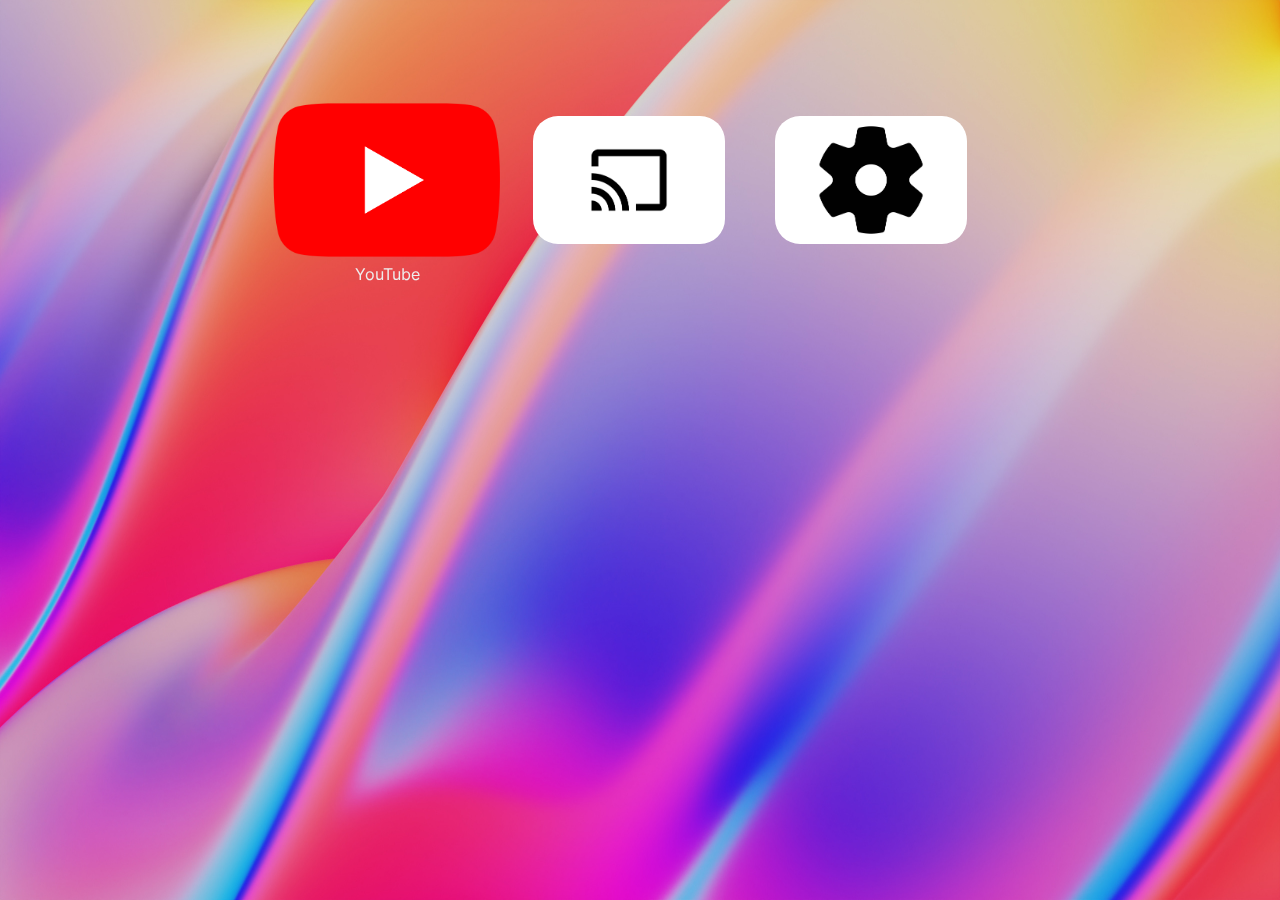
==== UI/index.html @ 1c134a34 "Add files via upload" ====
<!DOCTYPE html>
<html>
    <head>
        <meta charset="utf-8">
        <link rel="stylesheet" href="styles.css">
    </head>
    <body>
        <div id="background"></div>
        <div id="InfoBlock" class="InfoBlock"></div>
        <div id="Applications">
            <div class="Application">
                <img src="media/placeholder.png" class="AppIcon">
                <div class="AppName">YouTube</div>
            </div>
            <div class="Application">
                <img src="media/mc.png" class="AppIcon">
                <div class="AppName">Screencast</div>
            </div>
            <div class="Application">
                <img src="media/settings.png" class="AppIcon">
                <div class="AppName">Settings</div>
            </div>
        </div>
        <script src="script.js"></script>
    </body>
</html>
---- UI/styles.css ----
body {
    background-color: #000;
    color: #eee;
    display: flex;
    flex-direction: column;
    overflow: hidden;
    font-family: 'Inter';
}

#background {
    position: absolute;
    top: 0;
    left: 0;
    width: 100%;
    height: 100%;
    background-image: url('media/bg.jpg');
    object-fit: cover;
    background-size: 100% 100%;
    z-index: -1;
}

.InfoBlock {
    width: 320px;
    height: 40px;
    border-radius: 1000px;
    margin-top: 25px;
    margin-left: 25px;
    font-size: 25px;
    background-color: transparent;
    backdrop-filter: blur(0px);
    color: #eee;
    display: flex;
    flex-direction: row;
    padding-left: 15px;
    align-items: center;
    transition: 2s;
}

.InfoBlock.Notify {
    width: 320px;
    backdrop-filter: blur(64px);
    transition: 2s;
}

#Applications {
    z-index: 2;
    flex-wrap: wrap; /* Allow flex items to wrap to the next line */
    display: flex;
    height: 80%;
    width: 100%;
    position: fixed;
    bottom: 0;
    left: 0;
    position: fixed;
    padding: 5vw;
    margin-left: -75px;
    justify-content: center;
    transition: 0.3s;
}

.Application {
    display: flex;
    flex-direction: column;
    align-items: center;
    margin-left: 50px;
    margin: 0 25px; /* Adjust margin between applications */
    width: calc((100% - 10vw) / 6); /* Calculate width for maximum two applications per row */
    box-sizing: border-box;
}

.AppIcon {
    z-index: 3;
    height: 10vw;
    width: 15vw;
    object-fit: cover;
    border-radius: 25px;
    transition: 0.2s;
}

.AppName {
    z-index: 3;
    margin-top: 20px;
    transition: 0.2s;
    color: transparent;
}

@font-face {
    font-family: 'Inter';
    src: url('fonts/Inter.ttf');
}
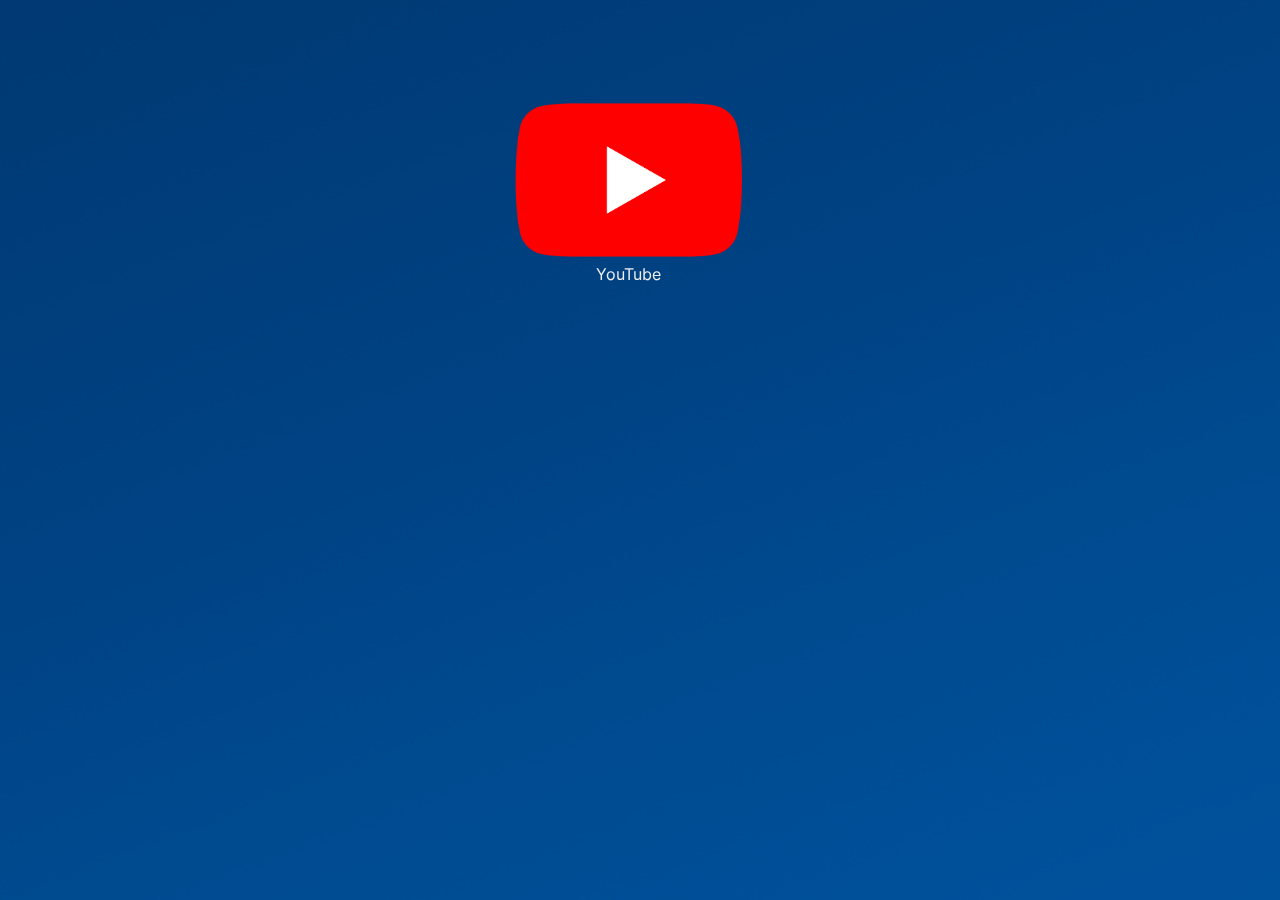
==== commit 8cee3d7e: "Add files via upload" ====
--- a/UI/index.html
+++ b/UI/index.html
@@ -5,20 +5,15 @@
         <link rel="stylesheet" href="styles.css">
     </head>
     <body>
+        <div id="Time"></div>
+        <div id="Saver">
+        </div>        
         <div id="background"></div>
-        <div id="InfoBlock" class="InfoBlock"></div>
-        <div id="Applications">
+        <div id="InfoBlock" class="InfoBlock">Подключен пульт</div>
+<div id="Applications">
             <div class="Application">
                 <img src="media/placeholder.png" class="AppIcon">
                 <div class="AppName">YouTube</div>
-            </div>
-            <div class="Application">
-                <img src="media/mc.png" class="AppIcon">
-                <div class="AppName">Screencast</div>
-            </div>
-            <div class="Application">
-                <img src="media/settings.png" class="AppIcon">
-                <div class="AppName">Settings</div>
             </div>
         </div>
         <script src="script.js"></script>
--- a/UI/styles.css
+++ b/UI/styles.css
@@ -7,13 +7,72 @@
     font-family: 'Inter';
 }
 
+#Time {
+    z-index: 4;
+    color: transparent;
+    height: 100%;
+    width: 100%;
+    font-size: 7rem;
+    font-weight: bold;
+    display: flex;
+    animation: moveTime 30s infinite;
+    justify-content: center;
+    margin-top: 5rem;
+    transition: 0.3s;
+}
+
+@keyframes moveTime {
+    0% {
+        transform: translate(0, 0);
+    }
+    25% {
+        transform: translate(10px, 0);
+    }
+    50% {
+        transform: translate(10px, 10px);
+    }
+    75% {
+        transform: translate(0, 10px);
+    }
+    100% {
+        transform: translate(0, 0);
+    }
+}
+
+#Saver {
+    display: flex;
+    z-index: 3;
+    top: 0;
+    left: 0;
+    position: fixed;
+    width: 100%;
+    height: 100%;
+    overflow: hidden; /* Это важно для предотвращения прокрутки */
+    object-fit: cover;
+    background-color: transparent;
+    transition: 0.3s;
+}
+
+#Saver video {
+    position: absolute;
+    top: 50%;
+    left: 50%;
+    width: auto;
+    height: auto;
+    min-width: 100%;
+    min-height: 100%;
+    transform: translate(-50%, -50%);
+    object-fit: cover; /* Важно для заполнения контейнера */
+}
+
+
 #background {
     position: absolute;
     top: 0;
     left: 0;
     width: 100%;
     height: 100%;
-    background-image: url('media/bg.jpg');
+    background-image: url('media/bg.png');
     object-fit: cover;
     background-size: 100% 100%;
     z-index: -1;
@@ -24,22 +83,25 @@
     height: 40px;
     border-radius: 1000px;
     margin-top: 25px;
+    top: 0;
+    position: fixed;
     margin-left: 25px;
     font-size: 25px;
     background-color: transparent;
     backdrop-filter: blur(0px);
-    color: #eee;
+    color: transparent;
     display: flex;
     flex-direction: row;
     padding-left: 15px;
     align-items: center;
-    transition: 2s;
+    transition: 0.3s;
 }
 
 .InfoBlock.Notify {
     width: 320px;
     backdrop-filter: blur(64px);
-    transition: 2s;
+    color: #eee;
+    transition: 0.3s;
 }
 
 #Applications {
